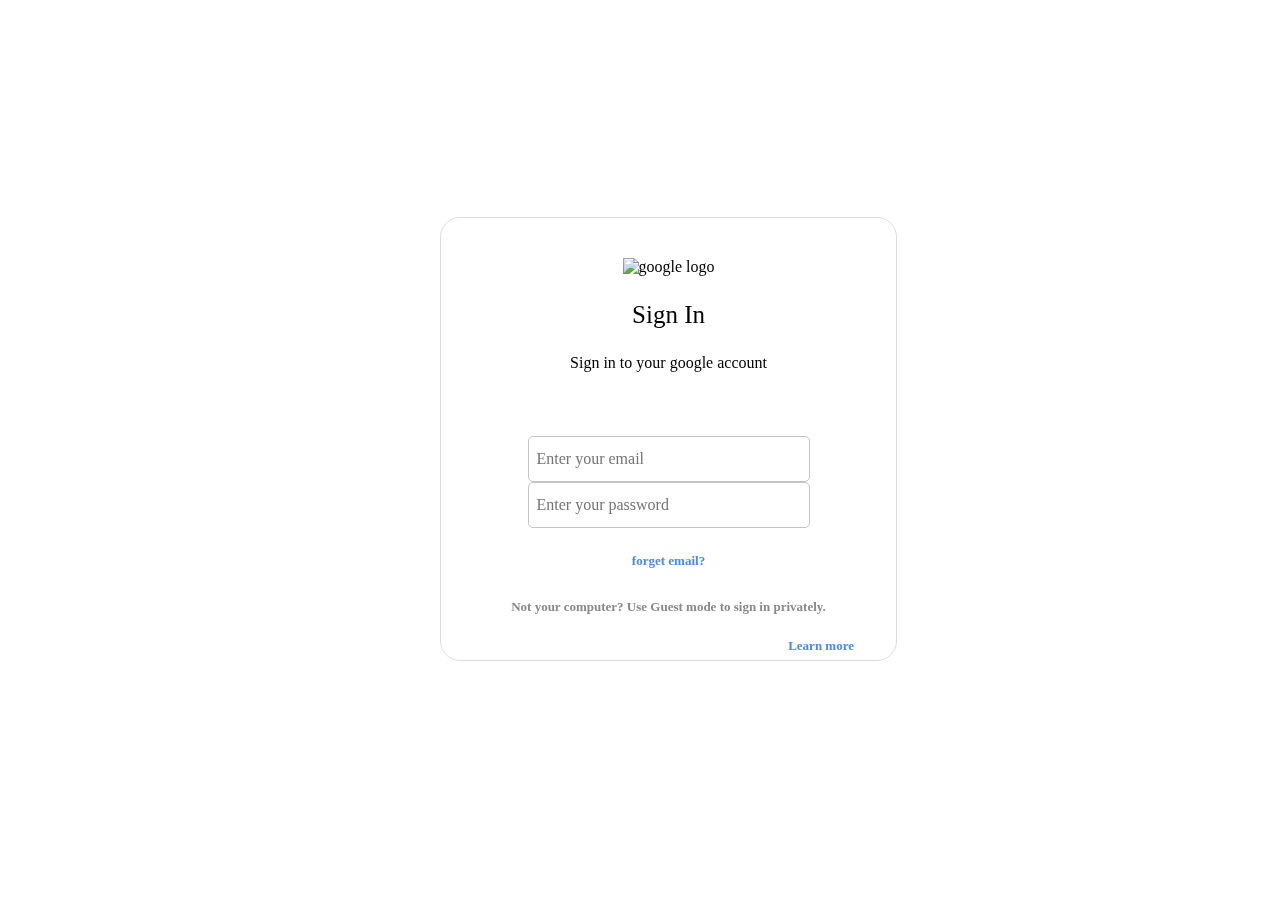
==== index.html @ af3c7523 "Rename google.html to index.html" ====
<!DOCTYPE html>
<html>

<title>login</title>

<head>
    <link rel="stylesheet" href="https://stackpath.bootstrapcdn.com/bootstrap/4.2.1/css/bootstrap.min.css" integrity="sha384-GJzZqFGwb1QTTN6wy59ffF1BuGJpLSa9DkKMp0DgiMDm4iYMj70gZWKYbI706tWS"
        crossorigin="anonymous">
    <style>

        *{
    font-family: Montserrat;
}
body{
	background:white;
	height:100vh;
    	margin:0px;
	padding:0px;
	
}
.base{
	position:absolute;
	width:100%;
	top:0px;
	left:0px;
	color:gray;

}
#logo{
	
	margin-top:20px;
	
	height:38px;
	width:500px;
}

#info1{
	width:500px;
	margin-top:25px;
	
	font-size:38px;
	color:#555557;
	
}
#info2{
	width:500px;
	margin-top:17px;

	font-size:18px;
	font-weight:bold;
	color:#555557;
	
}
#form1{
	margin-top:17px;
	width:455px;
	height: auto;
    /* padding: 2.6    em; */
    padding-top:40px;
border: solid 0.5px #DADCE0;
border-radius: 20px;
padding-bottom: 2rem;
	/* box-shadow: 0px 1px 1px 1px #c6c1c1; */

}
.form-spacing{
	
height: 3rem;
}
#mailbox{
	width:270px;
	height:42px;
	border-radius:5px 5px 5px 5px;
	background:white;
	font-size:18px;
	margin-top:20px;
	border-width: 0px;
	border-style:solid;
	border-color: blue;
}
/* #mailbox1{
    border-radius: 20px;
padding-top: 0.5em;

    padding-bottom: 0.5em;
} */
#button2{
	width:270px;
	height:35px;
	
	margin-top:10px;
	background:#498af2;
	font-family:verdana;
	font-size:14px;
	color:white;
	border-radius:5px 5px 5px 5px;
	border-width: 1px;
	border-style:solid;
	border-color: gray;
	cursor:pointer;
	outline:none;
	
}
#info3{
	float:right;
	margin-top:10px;
	font-size:13px;

	color:#498af2;
	padding-right:42px;
	font-weight:bold;
}
#info3 a{
	color:#498af2;
	text-decoration:none;
}
.forget{
	margin-top:25px;
	font-size:13px;

	
	font-weight:bold;
}
.forget a{
	color:#498af2;
	text-decoration:none;
}
.info5{
	margin-top:30px;
	font-size:13px;

	color:#87898b;
	font-weight:bold;
}

#logo2{
	
	margin-top:10px;
	height:27px;
	width:243px;
}
#bottom {
	float:left;
	padding:0px;
	margin:0px;
	
}
ul{
	list-style: none;
	
}
ul li{
	float:left;
	margin-left:20px;
     
	
}
.mainbody{

    align-items: center;
    align-content: center;
    text-align: center;
}


h3{
    font-size: 25px;
    font-weight: 100;
}
.center{
    position: fixed;
    top: 50%;
    left: 50%;
    margin-left: -200px; 
    margin-top: -250px;
    margin-bottom: -100px; }

    .in{

        
        border-radius: 5px;
        width:270px; height:42px; border: solid 1px #c2c4c6; font-size:16px; padding-left:8px;
    }
</style>
    </style>
</head>

<body>
    <div class="center">
        <div class="mainbody">

            <div id="form1">

                <img src="http://pngimg.com/uploads/google/google_PNG19644.png" height="30 " width="auto" alt="google logo">
                <h3>Sign In</h3>
                <p>Sign in to your google account</p>

                <div class="form-spacing">

                </div>
                <div>

                    <input class="in" placeholder="Enter your email" type="mail" name="name" />
                </div>
                <div>
                    <input class="in" placeholder="Enter your password" type="password" name="password" />
                </div>

                <div>


                    <div class="forget">
                        <a href="#"  >forget email?</a>
                    </div>
                    <p class="info5">Not your computer? Use Guest mode to sign in privately. </p>
                    <div id="info3">
                        <a href="#"> Learn more</a>
                    </div>



                </div>
            </div>

        </div>
    </div>

</body>

</html>
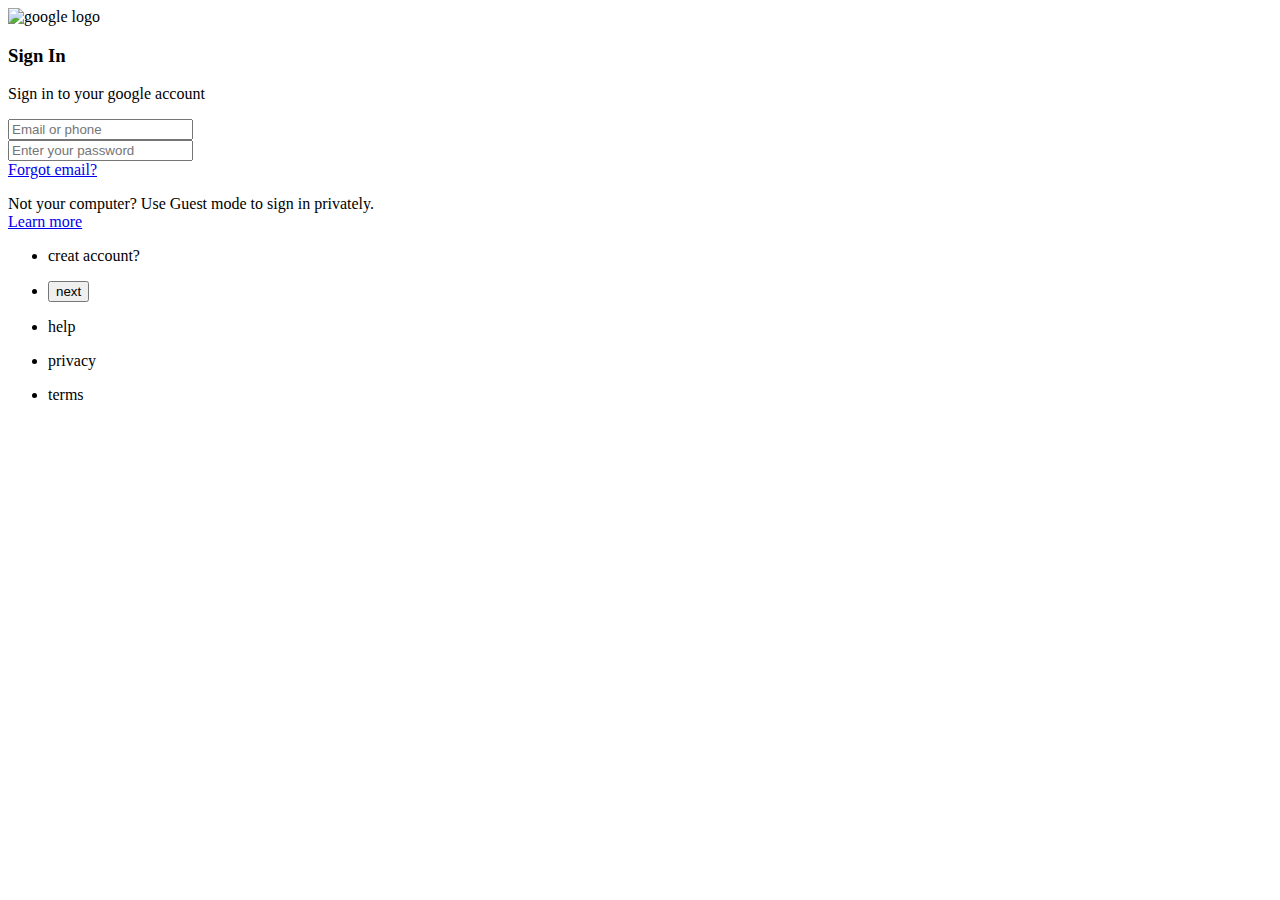
==== commit 75c86923: "Rename googlelogin.html to index.html" ====
--- a/index.html
+++ b/index.html
@@ -4,185 +4,11 @@
 <title>login</title>
 
 <head>
+    <link rel="shortcut icon" href="logo.png" type="image/x-icon">
     <link rel="stylesheet" href="https://stackpath.bootstrapcdn.com/bootstrap/4.2.1/css/bootstrap.min.css" integrity="sha384-GJzZqFGwb1QTTN6wy59ffF1BuGJpLSa9DkKMp0DgiMDm4iYMj70gZWKYbI706tWS"
         crossorigin="anonymous">
-    <style>
-
-        *{
-    font-family: Montserrat;
-}
-body{
-	background:white;
-	height:100vh;
-    	margin:0px;
-	padding:0px;
-	
-}
-.base{
-	position:absolute;
-	width:100%;
-	top:0px;
-	left:0px;
-	color:gray;
-
-}
-#logo{
-	
-	margin-top:20px;
-	
-	height:38px;
-	width:500px;
-}
-
-#info1{
-	width:500px;
-	margin-top:25px;
-	
-	font-size:38px;
-	color:#555557;
-	
-}
-#info2{
-	width:500px;
-	margin-top:17px;
-
-	font-size:18px;
-	font-weight:bold;
-	color:#555557;
-	
-}
-#form1{
-	margin-top:17px;
-	width:455px;
-	height: auto;
-    /* padding: 2.6    em; */
-    padding-top:40px;
-border: solid 0.5px #DADCE0;
-border-radius: 20px;
-padding-bottom: 2rem;
-	/* box-shadow: 0px 1px 1px 1px #c6c1c1; */
-
-}
-.form-spacing{
-	
-height: 3rem;
-}
-#mailbox{
-	width:270px;
-	height:42px;
-	border-radius:5px 5px 5px 5px;
-	background:white;
-	font-size:18px;
-	margin-top:20px;
-	border-width: 0px;
-	border-style:solid;
-	border-color: blue;
-}
-/* #mailbox1{
-    border-radius: 20px;
-padding-top: 0.5em;
-
-    padding-bottom: 0.5em;
-} */
-#button2{
-	width:270px;
-	height:35px;
-	
-	margin-top:10px;
-	background:#498af2;
-	font-family:verdana;
-	font-size:14px;
-	color:white;
-	border-radius:5px 5px 5px 5px;
-	border-width: 1px;
-	border-style:solid;
-	border-color: gray;
-	cursor:pointer;
-	outline:none;
-	
-}
-#info3{
-	float:right;
-	margin-top:10px;
-	font-size:13px;
-
-	color:#498af2;
-	padding-right:42px;
-	font-weight:bold;
-}
-#info3 a{
-	color:#498af2;
-	text-decoration:none;
-}
-.forget{
-	margin-top:25px;
-	font-size:13px;
-
-	
-	font-weight:bold;
-}
-.forget a{
-	color:#498af2;
-	text-decoration:none;
-}
-.info5{
-	margin-top:30px;
-	font-size:13px;
-
-	color:#87898b;
-	font-weight:bold;
-}
-
-#logo2{
-	
-	margin-top:10px;
-	height:27px;
-	width:243px;
-}
-#bottom {
-	float:left;
-	padding:0px;
-	margin:0px;
-	
-}
-ul{
-	list-style: none;
-	
-}
-ul li{
-	float:left;
-	margin-left:20px;
-     
-	
-}
-.mainbody{
-
-    align-items: center;
-    align-content: center;
-    text-align: center;
-}
-
-
-h3{
-    font-size: 25px;
-    font-weight: 100;
-}
-.center{
-    position: fixed;
-    top: 50%;
-    left: 50%;
-    margin-left: -200px; 
-    margin-top: -250px;
-    margin-bottom: -100px; }
-
-    .in{
-
-        
-        border-radius: 5px;
-        width:270px; height:42px; border: solid 1px #c2c4c6; font-size:16px; padding-left:8px;
-    }
-</style>
-    </style>
+    <link rel="stylesheet" href="https://fonts.googleapis.com/css?family=Montserrat">
+    <link rel="stylesheet" href="main.css">
 </head>
 
 <body>
@@ -190,32 +16,54 @@
         <div class="mainbody">
 
             <div id="form1">
+                <div class="putcenter">
+                    <img src="http://pngimg.com/uploads/google/google_PNG19644.png" height="35 " width="auto" alt="google logo">
+                    <h3>Sign In</h3>
+                    <p>Sign in to your google account</p>
 
-                <img src="http://pngimg.com/uploads/google/google_PNG19644.png" height="30 " width="auto" alt="google logo">
-                <h3>Sign In</h3>
-                <p>Sign in to your google account</p>
+                    <div class="form-spacing">
 
-                <div class="form-spacing">
+                    </div>
+                    <form name="form2" action="sucess.html">
+                        <div>
 
+                            <input class="in" placeholder="Email or phone" autocomplete="username" type="text" name="name"
+                          required pattern="^\w+@[a-zA-Z_]+?\.[a-zA-Z]{2,3}$"  />
+                        </div>
+                    
+
+                    <div class="buo">
+                        <input class="in" placeholder="Enter your password" type="password" name="password" />
+                    </div>
                 </div>
-                <div>
 
-                    <input class="in" placeholder="Enter your email" type="mail" name="name" />
-                </div>
-                <div>
-                    <input class="in" placeholder="Enter your password" type="password" name="password" />
-                </div>
 
                 <div>
 
 
+
                     <div class="forget">
-                        <a href="#"  >forget email?</a>
+                        <a href="#">Forgot email?</a>
                     </div>
-                    <p class="info5">Not your computer? Use Guest mode to sign in privately. </p>
-                    <div id="info3">
+
+                    <p class="info5">Not your computer? Use Guest mode to sign in privately.
+                        <br>
                         <a href="#"> Learn more</a>
-                    </div>
+                    </p>
+                    <ul>
+                        <li>
+                            <div>
+                                <p class="forgeto"> creat account?</p>
+
+                            </div>
+                        </li>
+                        <li>
+                            <input class="btn" type="submit" name="next" value="next">
+                            </input>
+                        </li>
+                    </ul>
+
+                </form>
 
 
 
@@ -225,6 +73,21 @@
         </div>
     </div>
 
+    <footer class="footer">
+
+        <ul>
+            <li>
+                <p>help</p>
+            </li>
+            <li>
+                <p>privacy</p>
+            </li>
+            <li>
+                <p>terms</p>
+            </li>
+        </ul>
+    </footer>
+    <!-- <script src="valid.js"></script> -->
 </body>
 
 </html>
